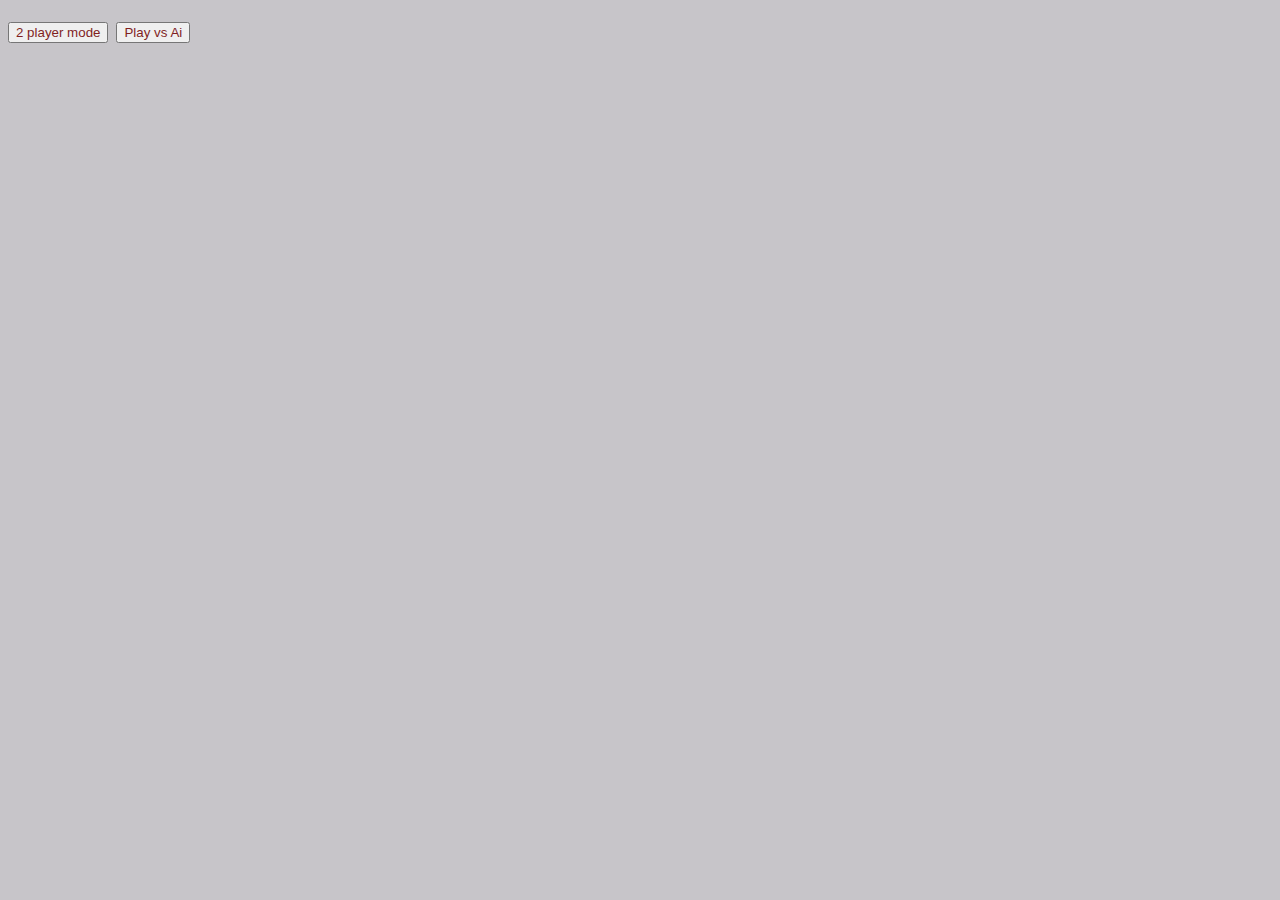
==== index.html @ 092c429c "index.html renamed" ====
<!DOCTYPE html>
<html>
    <head>
        <meta charset="UTF-8" />
        <title>CHESS</title>
        <link rel="stylesheet" href="chess.css"/>
    
    </head>
    <body>
        
        <div id="buttons" type="button"><button id="button1">2 player mode</button>
            <button type="button" id="button2">Play vs Ai </button>
        </div>
        <div id="board-container">
            <div id="board">
                <div id="rank8" class="rank">
                    <div class="square" id="a8">
                        <img src="wikipedia/bR.png" alt="">
                    </div>
                    <div class="square" id="b8">
                        <img src="wikipedia/bN.png" alt="">
                    </div>
                    <div class="square" id="c8">
                        <img src="wikipedia/bB.png"alt="">
                    </div>
                    <div class="square" id="d8">
                        <img src="wikipedia/bQ.png" alt="">
                        
                    </div>
                    <div class="square" id="e8">
                        <img src="wikipedia/bK.png" alt="">
                        
                    </div>
                    <div class="square" id="f8">
                        <img src="wikipedia/bB.png" alt="">
                        
                    </div>
                    <div class="square" id="g8">
                        <img src="wikipedia/bN.png" alt="">
                        
                    </div>
                    <div class="square" id="h8">
                        <img src="wikipedia/bR.png" alt="">
                        
                    </div>
    
                </div>
                <div id="rank7" class="rank">
                    <div class="square" id="a7">
                        <img src="wikipedia/bP.png" alt="">
                        
                    </div>
                    <div class="square" id="b7">
                        <img src="wikipedia/bP.png" alt="">
                        
                    </div>
                    <div class="square" id="c7">
                        <img src="wikipedia/bP.png" alt="">
                        
                    </div>
                    <div class="square" id="d7">
                        <img src="wikipedia/bP.png" alt="">
                        
                    </div>
                    <div class="square" id="e7">
                        <img src="wikipedia/bP.png" alt="">
                        
                    </div>
                    <div class="square" id="f7">
                        <img src="wikipedia/bP.png" alt="">
                        
                    </div>
                    <div class="square" id="g7">
                        <img src="wikipedia/bP.png" alt="">
                        
                    </div>
                    <div class="square" id="h7">
                        <img src="wikipedia/bP.png" alt="">
                        
                    </div>
    
                </div>
                <div id="rank6" class="rank">
                    <div class="square" id="a6"></div>
                    <div class="square" id="b6"></div>
                    <div class="square" id="c6"></div>
                    <div class="square" id="d6"></div>
                    <div class="square" id="e6"></div>
                    <div class="square" id="f6"></div>
                    <div class="square" id="g6"></div>
                    <div class="square" id="h6"></div>
                  
                </div>
                <div id="rank5" class="rank">
                    <div class="square" id="a5"></div>
                    <div class="square" id="b5"></div>
                    <div class="square" id="c5"></div>
                    <div class="square" id="d5"></div>
                    <div class="square" id="e5"></div>
                    <div class="square" id="f5"></div>
                    <div class="square" id="g5"></div>
                    <div class="square" id="h5"></div>
                </div>
                <div id="rank4" class="rank">
                    <div class="square" id="a4"></div>
                    <div class="square" id="b4"></div>
                    <div class="square" id="c4"></div>
                    <div class="square" id="d4"></div>
                    <div class="square" id="e4"></div>
                    <div class="square" id="f4"></div>
                    <div class="square" id="g4"></div>
                    <div class="square" id="h4"></div>
                </div>
                <div id="rank3" class="rank">
                    <div class="square" id="a3"></div>
                    <div class="square" id="b3"></div>
                    <div class="square" id="c3"></div>
                    <div class="square" id="d3"></div>
                    <div class="square" id="e3"></div>
                    <div class="square" id="f3"></div>
                    <div class="square" id="g3"></div>
                    <div class="square" id="h3"></div>
                </div>
                <div id="rank2" class="rank">
                    <div class="square" id="a2">
                        <img src="wikipedia/wP.png" alt="">
                    </div>
                    <div class="square" id="b2">
                        <img src="wikipedia/wP.png" alt="">
                    </div>
                    <div class="square" id="c2">
                        <img src="wikipedia/wP.png" alt="">
                    </div>
                    <div class="square" id="d2">
                        <img src="wikipedia/wP.png" alt="">
                    </div>
                    <div class="square" id="e2">
                        <img src="wikipedia/wP.png" alt="">
                    </div>
                    <div class="square" id="f2">
                        <img src="wikipedia/wP.png" alt="">
                    </div>
                    <div class="square" id="g2">
                        <img src="wikipedia/wP.png" alt="">
                    </div>
                    <div class="square" id="h2">
                        <img src="wikipedia/wP.png" alt="">
                    </div>
                </div>
                <div id="rank1" class="rank">
                    <div class="square" id="a1">
                        <img src="wikipedia/wR.png" alt="">
                    </div>
                    <div class="square" id="b1">
                        <img src="wikipedia/wN.png" alt="">
                    </div>
                    <div class="square" id="c1">
                        <img src="wikipedia/wB.png" alt="">
                    </div>
                    <div class="square" id="d1">
                        <img src="wikipedia/wQ.png" alt="">
                    </div>
                    <div class="square" id="e1">
                        <img src="wikipedia/wK.png" alt="">
                    </div>
                    <div class="square" id="f1">
                        <img src="wikipedia/wB.png" alt="">
                    </div>
                    <div class="square" id="g1">
                        <img src="wikipedia/wN.png" alt="">
                    </div>
                    <div class="square" id="h1">
                        <img src="wikipedia/wR.png" alt="">
                    </div>
                </div>   
            </div>
        </div>
        
        <script src="ui.js" type="module"></script>
        <script src="oop.js" type="module"></script>
    
    </body>
</html>
---- chess.css ----
*{
    box-sizing: border-box;
}
body{
    font-size: 2rem;
    background-color: rgb(199, 197, 201);
    
}


#board-container{
    display: none;
}
.rank{
    display:flex;
    flex-direction: row;
    height: 50;
}
#board{
    margin: auto;
    display:flex;
  
    flex-direction: column;
    width: 400px;
    height: 400px;
    
    padding: 0;
}
.square{
    width: 50px;
    
    height: 50px;
    display: inline-block;
    text-align: center;
    margin: 0;
}
#buttons #button1{
    color: #811f1f;
}

#buttons #button2{
    color: #811f1f;
}
img{
    width: 40px;
    height: 40px;
    margin : 5px auto;
    
   
    
}

.clicked{
    border: 2px solid black;
}
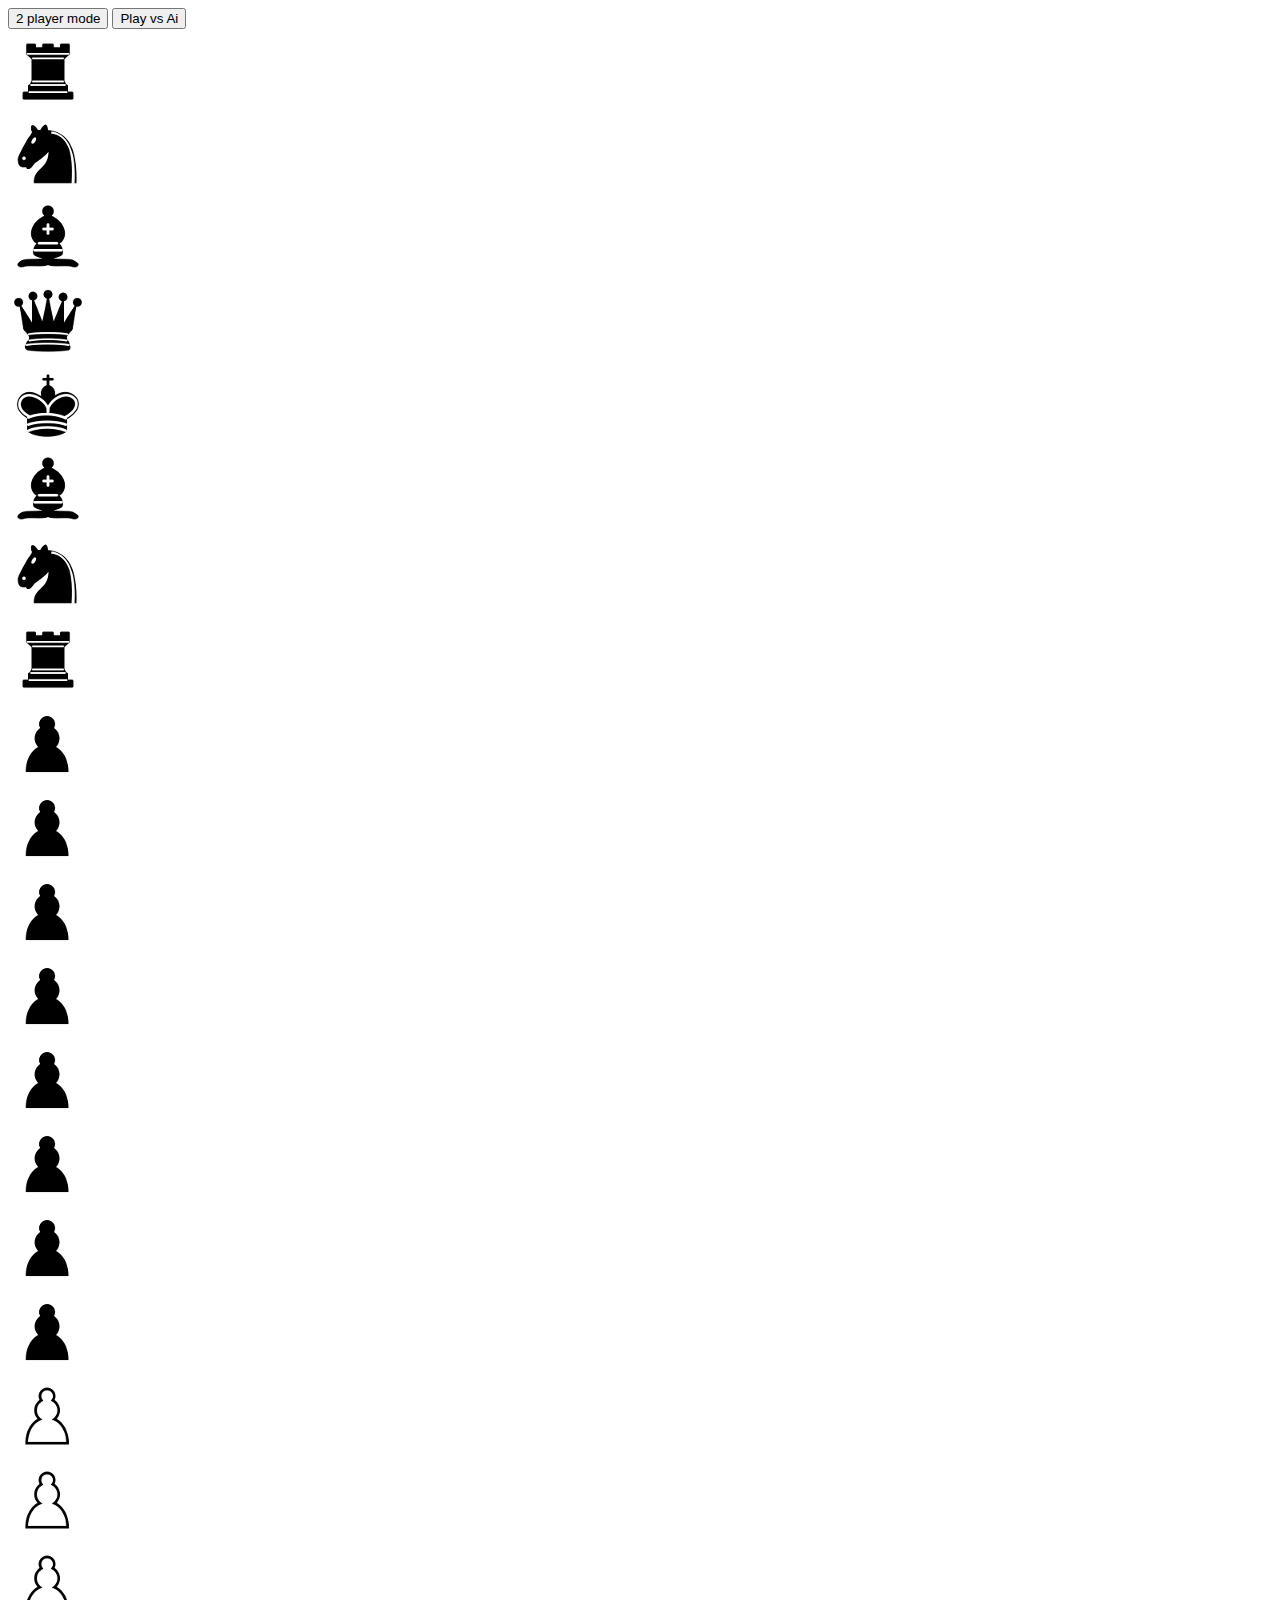
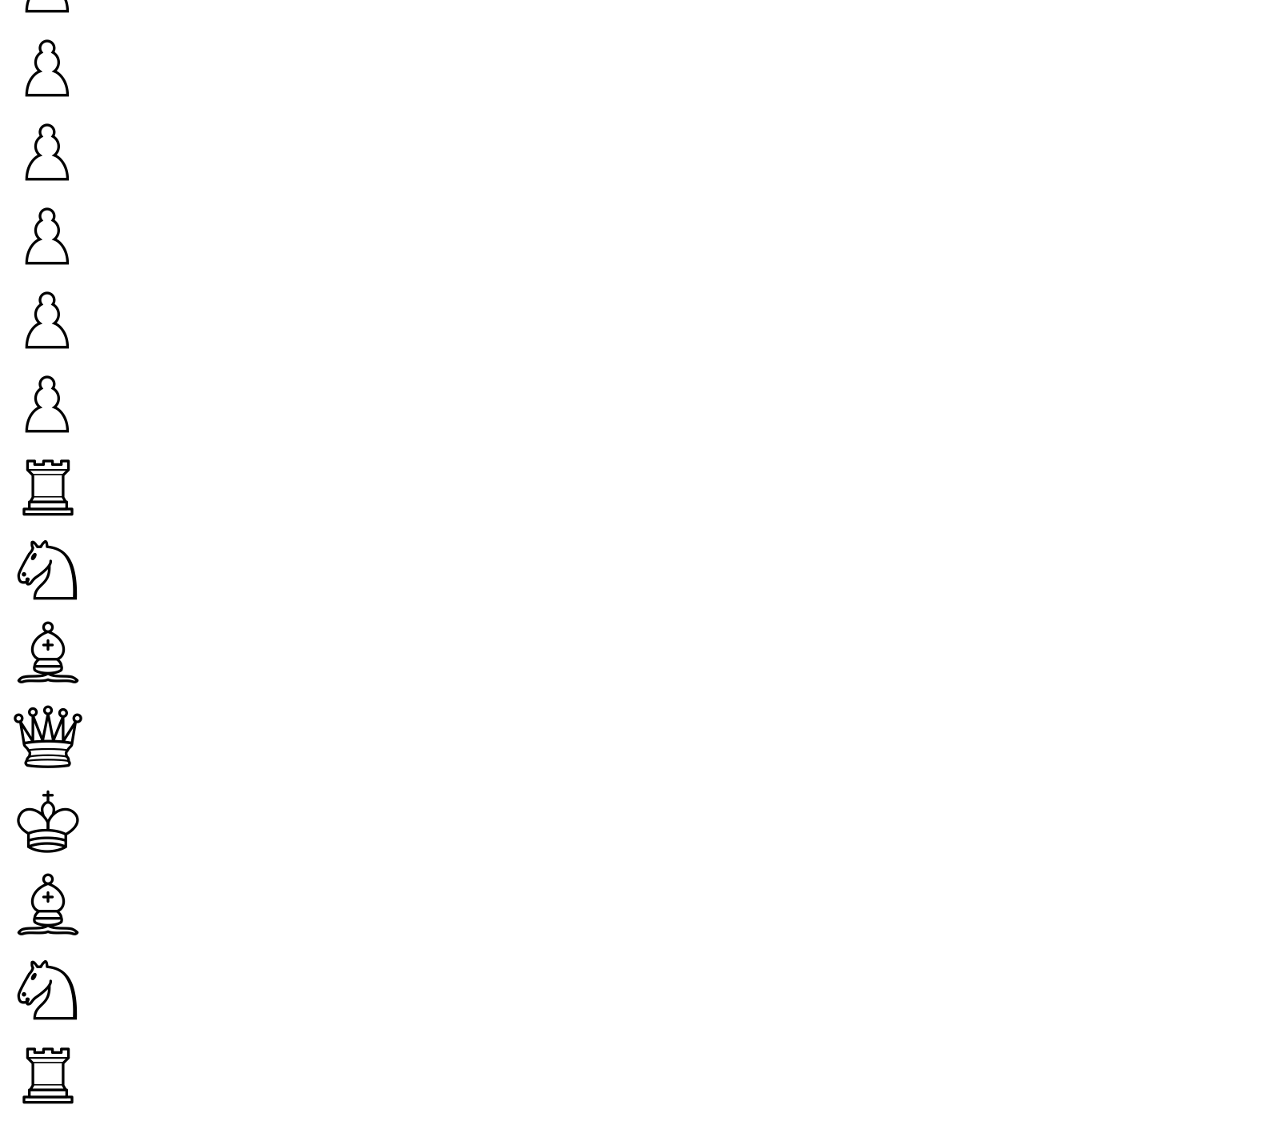
==== commit e0599cdf: "organised refactoring" ====
--- a/index.html
+++ b/index.html
@@ -3,7 +3,7 @@
     <head>
         <meta charset="UTF-8" />
         <title>CHESS</title>
-        <link rel="stylesheet" href="chess.css"/>
+        <link rel="stylesheet" href="new chess.css"/>
     
     </head>
     <body>
@@ -14,170 +14,170 @@
         <div id="board-container">
             <div id="board">
                 <div id="rank8" class="rank">
-                    <div class="square" id="a8">
+                    <div class="square light" id="a8">
                         <img src="wikipedia/bR.png" alt="">
                     </div>
-                    <div class="square" id="b8">
+                    <div class="square dark" id="b8">
                         <img src="wikipedia/bN.png" alt="">
                     </div>
-                    <div class="square" id="c8">
+                    <div class="square light" id="c8">
                         <img src="wikipedia/bB.png"alt="">
                     </div>
-                    <div class="square" id="d8">
+                    <div class="square dark" id="d8">
                         <img src="wikipedia/bQ.png" alt="">
                         
                     </div>
-                    <div class="square" id="e8">
+                    <div class="square light" id="e8">
                         <img src="wikipedia/bK.png" alt="">
                         
                     </div>
-                    <div class="square" id="f8">
+                    <div class="square dark" id="f8">
                         <img src="wikipedia/bB.png" alt="">
                         
                     </div>
-                    <div class="square" id="g8">
+                    <div class="square light" id="g8">
                         <img src="wikipedia/bN.png" alt="">
                         
                     </div>
-                    <div class="square" id="h8">
+                    <div class="square dark" id="h8">
                         <img src="wikipedia/bR.png" alt="">
                         
                     </div>
     
                 </div>
                 <div id="rank7" class="rank">
-                    <div class="square" id="a7">
+                    <div class="square dark" id="a7">
                         <img src="wikipedia/bP.png" alt="">
                         
                     </div>
-                    <div class="square" id="b7">
+                    <div class="square light" id="b7">
                         <img src="wikipedia/bP.png" alt="">
                         
                     </div>
-                    <div class="square" id="c7">
+                    <div class="square dark" id="c7">
                         <img src="wikipedia/bP.png" alt="">
                         
                     </div>
-                    <div class="square" id="d7">
+                    <div class="square light" id="d7">
                         <img src="wikipedia/bP.png" alt="">
                         
                     </div>
-                    <div class="square" id="e7">
+                    <div class="square dark" id="e7">
                         <img src="wikipedia/bP.png" alt="">
                         
                     </div>
-                    <div class="square" id="f7">
+                    <div class="square light" id="f7">
                         <img src="wikipedia/bP.png" alt="">
                         
                     </div>
-                    <div class="square" id="g7">
+                    <div class="square dark" id="g7">
                         <img src="wikipedia/bP.png" alt="">
                         
                     </div>
-                    <div class="square" id="h7">
+                    <div class="square light" id="h7">
                         <img src="wikipedia/bP.png" alt="">
                         
                     </div>
     
                 </div>
                 <div id="rank6" class="rank">
-                    <div class="square" id="a6"></div>
-                    <div class="square" id="b6"></div>
-                    <div class="square" id="c6"></div>
-                    <div class="square" id="d6"></div>
-                    <div class="square" id="e6"></div>
-                    <div class="square" id="f6"></div>
-                    <div class="square" id="g6"></div>
-                    <div class="square" id="h6"></div>
+                    <div class="square light" id="a6"></div>
+                    <div class="square dark" id="b6"></div>
+                    <div class="square light" id="c6"></div>
+                    <div class="square dark" id="d6"></div>
+                    <div class="square light" id="e6"></div>
+                    <div class="square dark" id="f6"></div>
+                    <div class="square light" id="g6"></div>
+                    <div class="square dark" id="h6"></div>
                   
                 </div>
                 <div id="rank5" class="rank">
-                    <div class="square" id="a5"></div>
-                    <div class="square" id="b5"></div>
-                    <div class="square" id="c5"></div>
-                    <div class="square" id="d5"></div>
-                    <div class="square" id="e5"></div>
-                    <div class="square" id="f5"></div>
-                    <div class="square" id="g5"></div>
-                    <div class="square" id="h5"></div>
+                    <div class="square dark" id="a5"></div>
+                    <div class="square light" id="b5"></div>
+                    <div class="square dark" id="c5"></div>
+                    <div class="square light" id="d5"></div>
+                    <div class="square dark" id="e5"></div>
+                    <div class="square light" id="f5"></div>
+                    <div class="square dark" id="g5"></div>
+                    <div class="square light" id="h5"></div>
                 </div>
                 <div id="rank4" class="rank">
-                    <div class="square" id="a4"></div>
-                    <div class="square" id="b4"></div>
-                    <div class="square" id="c4"></div>
-                    <div class="square" id="d4"></div>
-                    <div class="square" id="e4"></div>
-                    <div class="square" id="f4"></div>
-                    <div class="square" id="g4"></div>
-                    <div class="square" id="h4"></div>
+                    <div class="square light" id="a4"></div>
+                    <div class="square dark" id="b4"></div>
+                    <div class="square light" id="c4"></div>
+                    <div class="square dark" id="d4"></div>
+                    <div class="square light" id="e4"></div>
+                    <div class="square dark" id="f4"></div>
+                    <div class="square light" id="g4"></div>
+                    <div class="square dark" id="h4"></div>
                 </div>
                 <div id="rank3" class="rank">
-                    <div class="square" id="a3"></div>
-                    <div class="square" id="b3"></div>
-                    <div class="square" id="c3"></div>
-                    <div class="square" id="d3"></div>
-                    <div class="square" id="e3"></div>
-                    <div class="square" id="f3"></div>
-                    <div class="square" id="g3"></div>
-                    <div class="square" id="h3"></div>
+                    <div class="square dark" id="a3"></div>
+                    <div class="square light" id="b3"></div>
+                    <div class="square dark" id="c3"></div>
+                    <div class="square light" id="d3"></div>
+                    <div class="square dark" id="e3"></div>
+                    <div class="square light" id="f3"></div>
+                    <div class="square dark" id="g3"></div>
+                    <div class="square light" id="h3"></div>
                 </div>
                 <div id="rank2" class="rank">
-                    <div class="square" id="a2">
+                    <div class="square light" id="a2">
                         <img src="wikipedia/wP.png" alt="">
                     </div>
-                    <div class="square" id="b2">
+                    <div class="square dark" id="b2">
                         <img src="wikipedia/wP.png" alt="">
                     </div>
-                    <div class="square" id="c2">
+                    <div class="square light" id="c2">
                         <img src="wikipedia/wP.png" alt="">
                     </div>
-                    <div class="square" id="d2">
+                    <div class="square dark" id="d2">
                         <img src="wikipedia/wP.png" alt="">
                     </div>
-                    <div class="square" id="e2">
+                    <div class="square light" id="e2">
                         <img src="wikipedia/wP.png" alt="">
                     </div>
-                    <div class="square" id="f2">
+                    <div class="square dark" id="f2">
                         <img src="wikipedia/wP.png" alt="">
                     </div>
-                    <div class="square" id="g2">
+                    <div class="square light" id="g2">
                         <img src="wikipedia/wP.png" alt="">
                     </div>
-                    <div class="square" id="h2">
+                    <div class="square dark" id="h2">
                         <img src="wikipedia/wP.png" alt="">
                     </div>
                 </div>
                 <div id="rank1" class="rank">
-                    <div class="square" id="a1">
+                    <div class="square dark" id="a1">
                         <img src="wikipedia/wR.png" alt="">
                     </div>
-                    <div class="square" id="b1">
+                    <div class="square light" id="b1">
                         <img src="wikipedia/wN.png" alt="">
                     </div>
-                    <div class="square" id="c1">
+                    <div class="square dark" id="c1">
                         <img src="wikipedia/wB.png" alt="">
                     </div>
-                    <div class="square" id="d1">
+                    <div class="square light" id="d1">
                         <img src="wikipedia/wQ.png" alt="">
                     </div>
-                    <div class="square" id="e1">
+                    <div class="square dark" id="e1">
                         <img src="wikipedia/wK.png" alt="">
                     </div>
-                    <div class="square" id="f1">
+                    <div class="square light" id="f1">
                         <img src="wikipedia/wB.png" alt="">
                     </div>
-                    <div class="square" id="g1">
+                    <div class="square dark" id="g1">
                         <img src="wikipedia/wN.png" alt="">
                     </div>
-                    <div class="square" id="h1">
+                    <div class="square light" id="h1">
                         <img src="wikipedia/wR.png" alt="">
                     </div>
                 </div>   
             </div>
         </div>
         
-        <script src="ui.js" type="module"></script>
-        <script src="oop.js" type="module"></script>
+        <script src="new ui.js"></script>
+        
     
     </body>
 </html>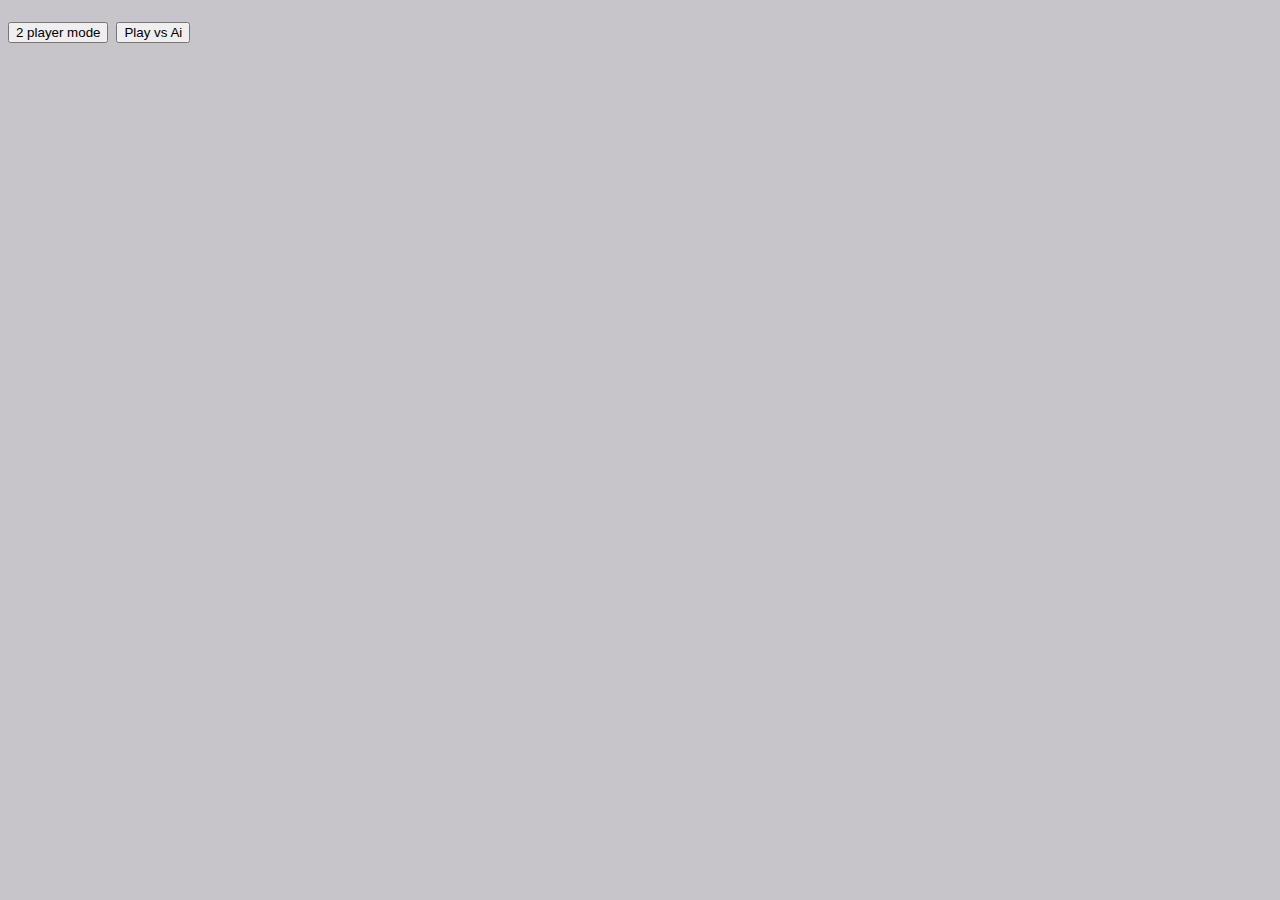
==== commit 3f0db0d1: "refactor to reduce spaghetti" ====
--- a/index.html
+++ b/index.html
@@ -3,7 +3,7 @@
     <head>
         <meta charset="UTF-8" />
         <title>CHESS</title>
-        <link rel="stylesheet" href="new chess.css"/>
+        <link rel="stylesheet" href="chess.css"/>
     
     </head>
     <body>
@@ -15,67 +15,67 @@
             <div id="board">
                 <div id="rank8" class="rank">
                     <div class="square light" id="a8">
-                        <img src="wikipedia/bR.png" alt="">
+                        <img class="black"src="wikipedia/bR.png" alt="">
                     </div>
                     <div class="square dark" id="b8">
-                        <img src="wikipedia/bN.png" alt="">
+                        <img class="black"src="wikipedia/bN.png" alt="">
                     </div>
                     <div class="square light" id="c8">
-                        <img src="wikipedia/bB.png"alt="">
+                        <img class=" black"src="wikipedia/bB.png"alt="">
                     </div>
                     <div class="square dark" id="d8">
-                        <img src="wikipedia/bQ.png" alt="">
+                        <img class="black"src="wikipedia/bQ.png" alt="">
                         
                     </div>
                     <div class="square light" id="e8">
-                        <img src="wikipedia/bK.png" alt="">
+                        <img class="black"src="wikipedia/bK.png" alt="">
                         
                     </div>
                     <div class="square dark" id="f8">
-                        <img src="wikipedia/bB.png" alt="">
+                        <img class="black"src="wikipedia/bB.png" alt="">
                         
                     </div>
                     <div class="square light" id="g8">
-                        <img src="wikipedia/bN.png" alt="">
+                        <img class="black"src="wikipedia/bN.png" alt="">
                         
                     </div>
                     <div class="square dark" id="h8">
-                        <img src="wikipedia/bR.png" alt="">
+                        <img class="black"src="wikipedia/bR.png" alt="">
                         
                     </div>
     
                 </div>
                 <div id="rank7" class="rank">
                     <div class="square dark" id="a7">
-                        <img src="wikipedia/bP.png" alt="">
+                        <img class="black"src="wikipedia/bP.png" alt="">
                         
                     </div>
                     <div class="square light" id="b7">
-                        <img src="wikipedia/bP.png" alt="">
+                        <img class="black"src="wikipedia/bP.png" alt="">
                         
                     </div>
                     <div class="square dark" id="c7">
-                        <img src="wikipedia/bP.png" alt="">
+                        <img class="black"src="wikipedia/bP.png" alt="">
                         
                     </div>
                     <div class="square light" id="d7">
-                        <img src="wikipedia/bP.png" alt="">
+                        <img class="black"src="wikipedia/bP.png" alt="">
                         
                     </div>
                     <div class="square dark" id="e7">
-                        <img src="wikipedia/bP.png" alt="">
+                        <img class="black"src="wikipedia/bP.png" alt="">
                         
                     </div>
                     <div class="square light" id="f7">
-                        <img src="wikipedia/bP.png" alt="">
+                        <img class="black"src="wikipedia/bP.png" alt="">
                         
                     </div>
                     <div class="square dark" id="g7">
-                        <img src="wikipedia/bP.png" alt="">
+                        <img class="black"src="wikipedia/bP.png" alt="">
                         
                     </div>
                     <div class="square light" id="h7">
-                        <img src="wikipedia/bP.png" alt="">
+                        <img class="black"src="wikipedia/bP.png" alt="">
                         
                     </div>
     
@@ -123,54 +123,54 @@
                 </div>
                 <div id="rank2" class="rank">
                     <div class="square light" id="a2">
-                        <img src="wikipedia/wP.png" alt="">
+                        <img class="white"src="wikipedia/wP.png" alt="">
                     </div>
                     <div class="square dark" id="b2">
-                        <img src="wikipedia/wP.png" alt="">
+                        <img class="white"src="wikipedia/wP.png" alt="">
                     </div>
                     <div class="square light" id="c2">
-                        <img src="wikipedia/wP.png" alt="">
+                        <img class="white"src="wikipedia/wP.png" alt="">
                     </div>
                     <div class="square dark" id="d2">
-                        <img src="wikipedia/wP.png" alt="">
+                        <img class="white"src="wikipedia/wP.png" alt="">
                     </div>
                     <div class="square light" id="e2">
-                        <img src="wikipedia/wP.png" alt="">
+                        <img class="white"src="wikipedia/wP.png" alt="">
                     </div>
                     <div class="square dark" id="f2">
-                        <img src="wikipedia/wP.png" alt="">
+                        <img class="white"src="wikipedia/wP.png" alt="">
                     </div>
                     <div class="square light" id="g2">
-                        <img src="wikipedia/wP.png" alt="">
+                        <img class="white"src="wikipedia/wP.png" alt="">
                     </div>
                     <div class="square dark" id="h2">
-                        <img src="wikipedia/wP.png" alt="">
+                        <img class="white"src="wikipedia/wP.png" alt="">
                     </div>
                 </div>
                 <div id="rank1" class="rank">
                     <div class="square dark" id="a1">
-                        <img src="wikipedia/wR.png" alt="">
+                        <img class="white"src="wikipedia/wR.png" alt="">
                     </div>
                     <div class="square light" id="b1">
-                        <img src="wikipedia/wN.png" alt="">
+                        <img class="white"src="wikipedia/wN.png" alt="">
                     </div>
                     <div class="square dark" id="c1">
-                        <img src="wikipedia/wB.png" alt="">
+                        <img class="white"src="wikipedia/wB.png" alt="">
                     </div>
                     <div class="square light" id="d1">
-                        <img src="wikipedia/wQ.png" alt="">
+                        <img class="white"src="wikipedia/wQ.png" alt="">
                     </div>
                     <div class="square dark" id="e1">
-                        <img src="wikipedia/wK.png" alt="">
+                        <img class="white"src="wikipedia/wK.png" alt="">
                     </div>
                     <div class="square light" id="f1">
-                        <img src="wikipedia/wB.png" alt="">
+                        <img class="white"src="wikipedia/wB.png" alt="">
                     </div>
                     <div class="square dark" id="g1">
-                        <img src="wikipedia/wN.png" alt="">
+                        <img class="white"src="wikipedia/wN.png" alt="">
                     </div>
                     <div class="square light" id="h1">
-                        <img src="wikipedia/wR.png" alt="">
+                        <img class="white"src="wikipedia/wR.png" alt="">
                     </div>
                 </div>   
             </div>
--- a/chess.css
+++ b/chess.css
@@ -0,0 +1,54 @@
+#board-container{
+    display: none;
+}
+body{
+    font-size: 2rem;
+    background-color: rgb(199, 197, 201);
+    
+}
+#board{
+    margin: auto;
+    display:flex;
+    flex-direction: column;
+    width: 400px;
+    height: 400px;
+    padding: 0;
+}
+
+
+.rank{
+    display:flex;
+    flex-direction: row;
+    height: 50;
+}
+
+.square{
+    width: 50px;
+    height: 50px;
+    display: inline-block;
+    text-align: center;
+    margin: 0;
+}
+
+.light{
+    background-color: #eeeed2;
+}
+
+.dark{
+    background-color: #769656;
+}
+
+img{
+    width: 40px;
+    height: 40px;
+    margin : 5px auto;   
+}
+
+
+.highlighted{
+    border: 2px solid black;
+}
+
+*{
+    box-sizing: border-box;
+}